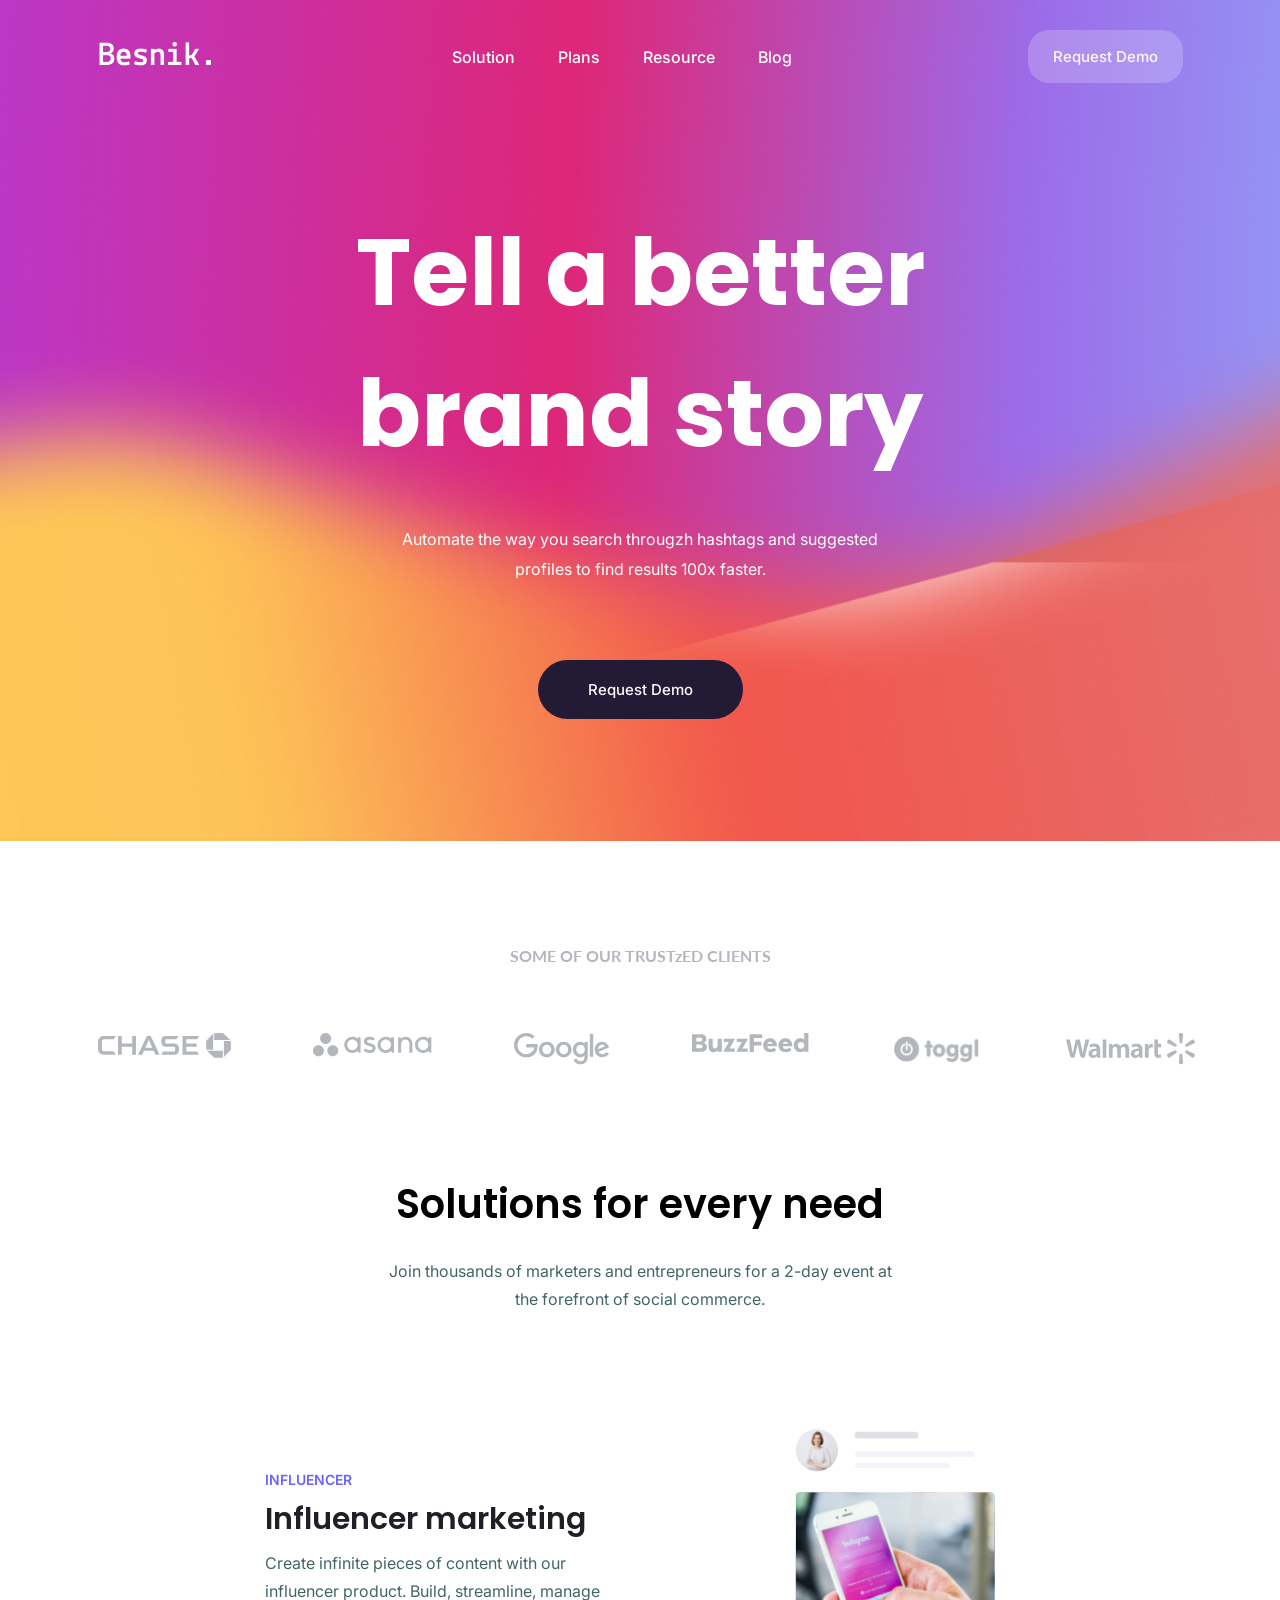
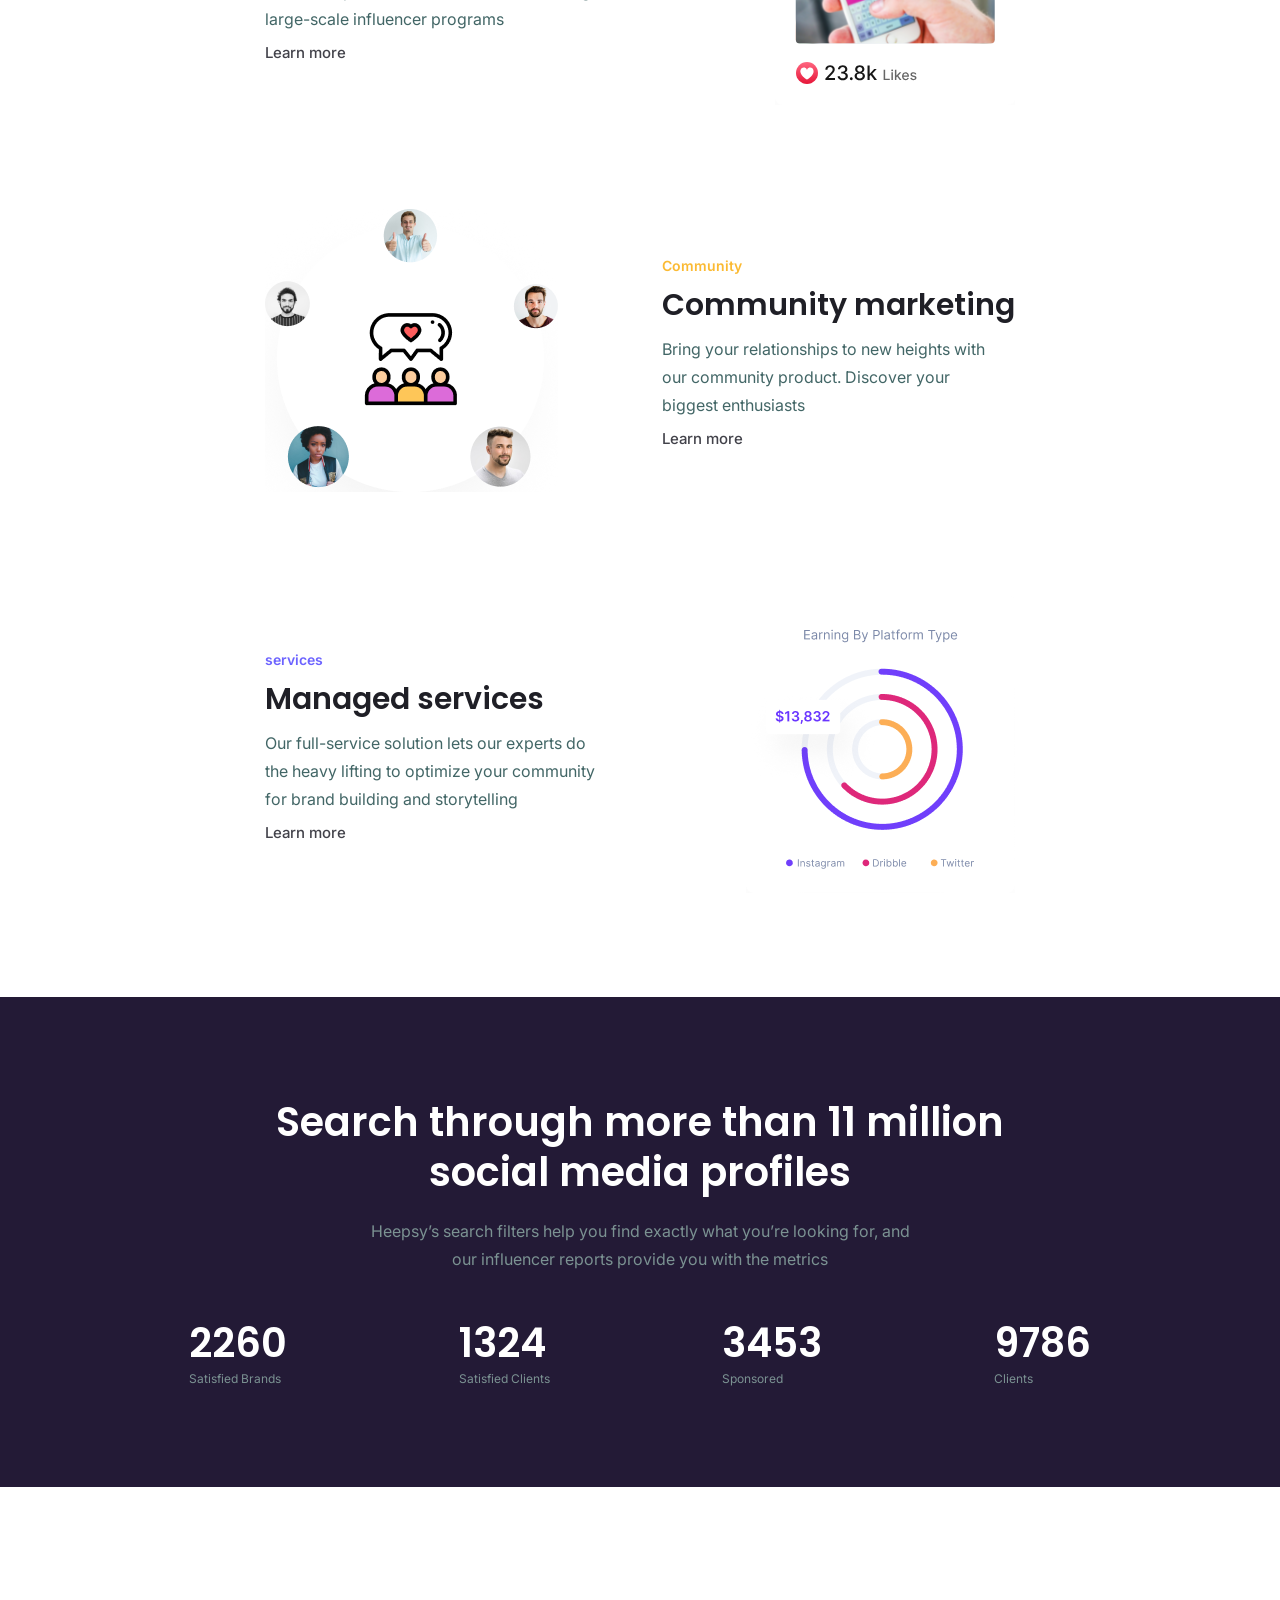
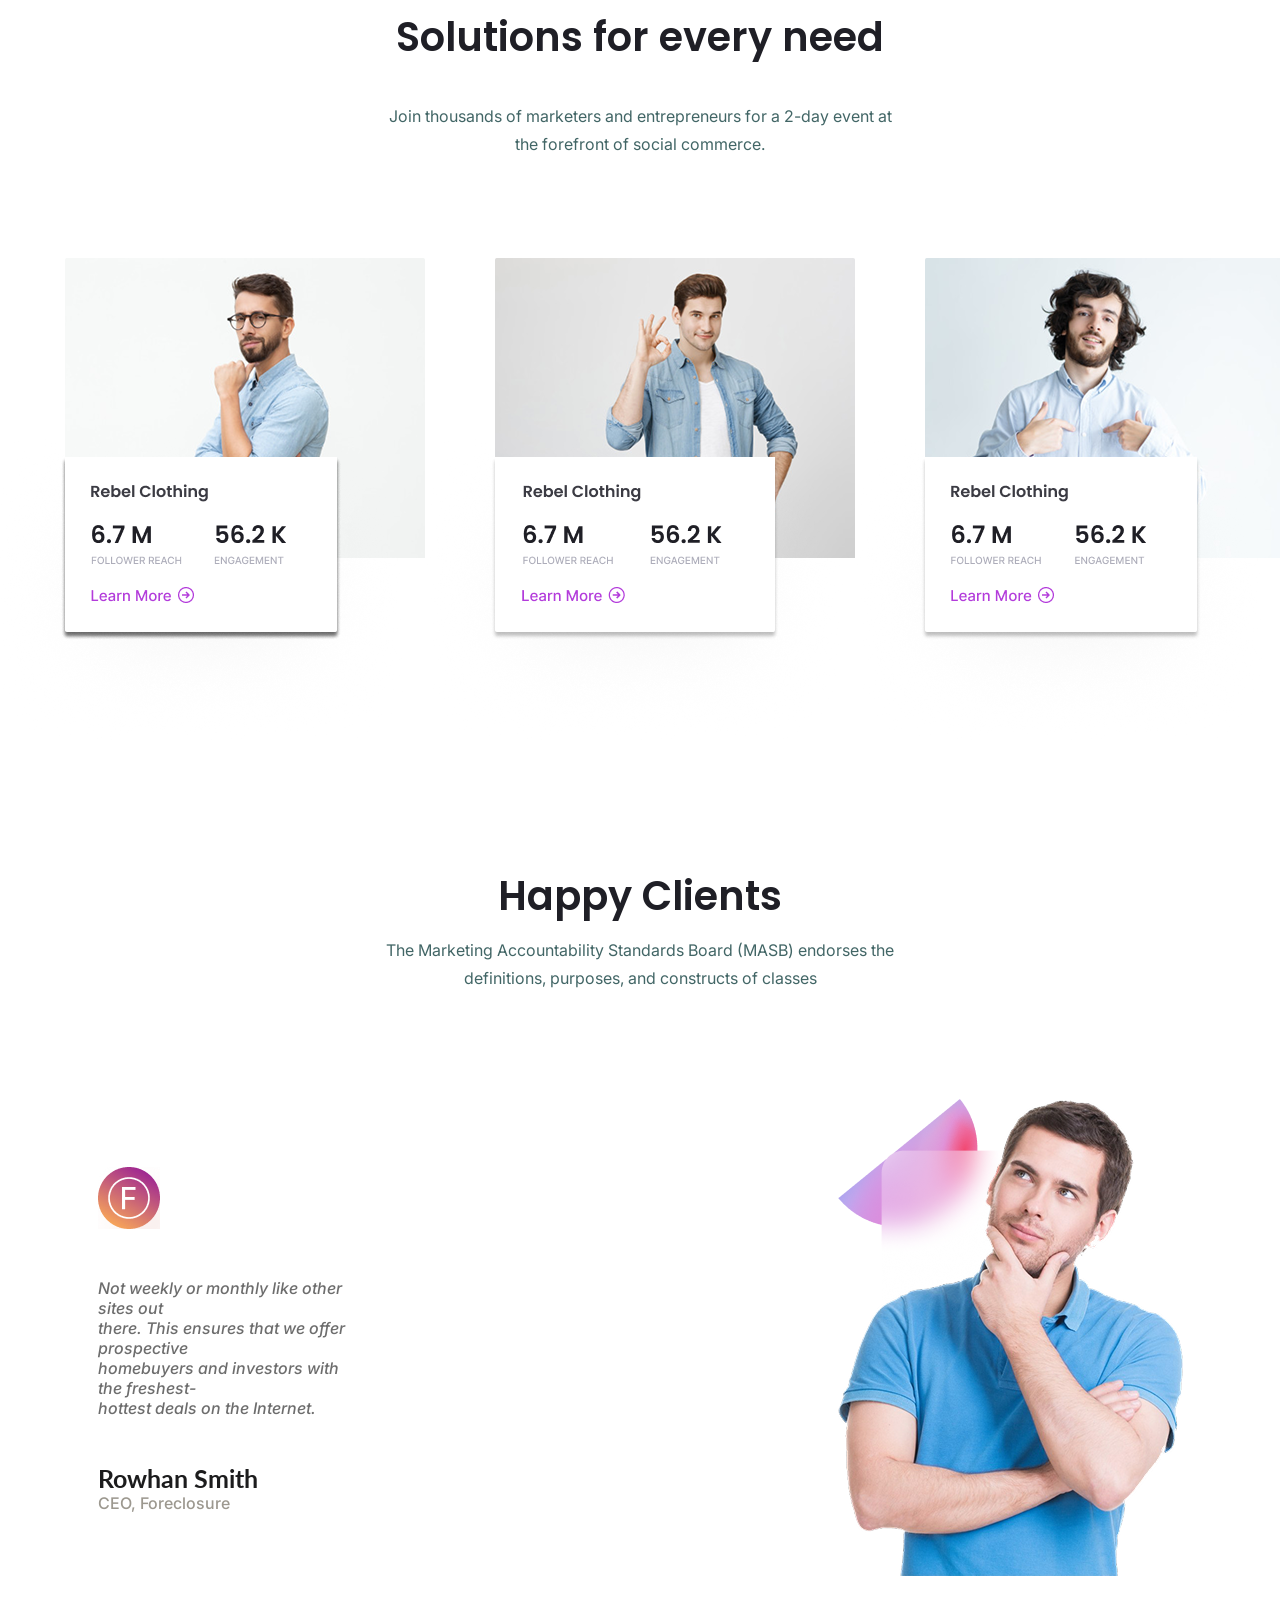
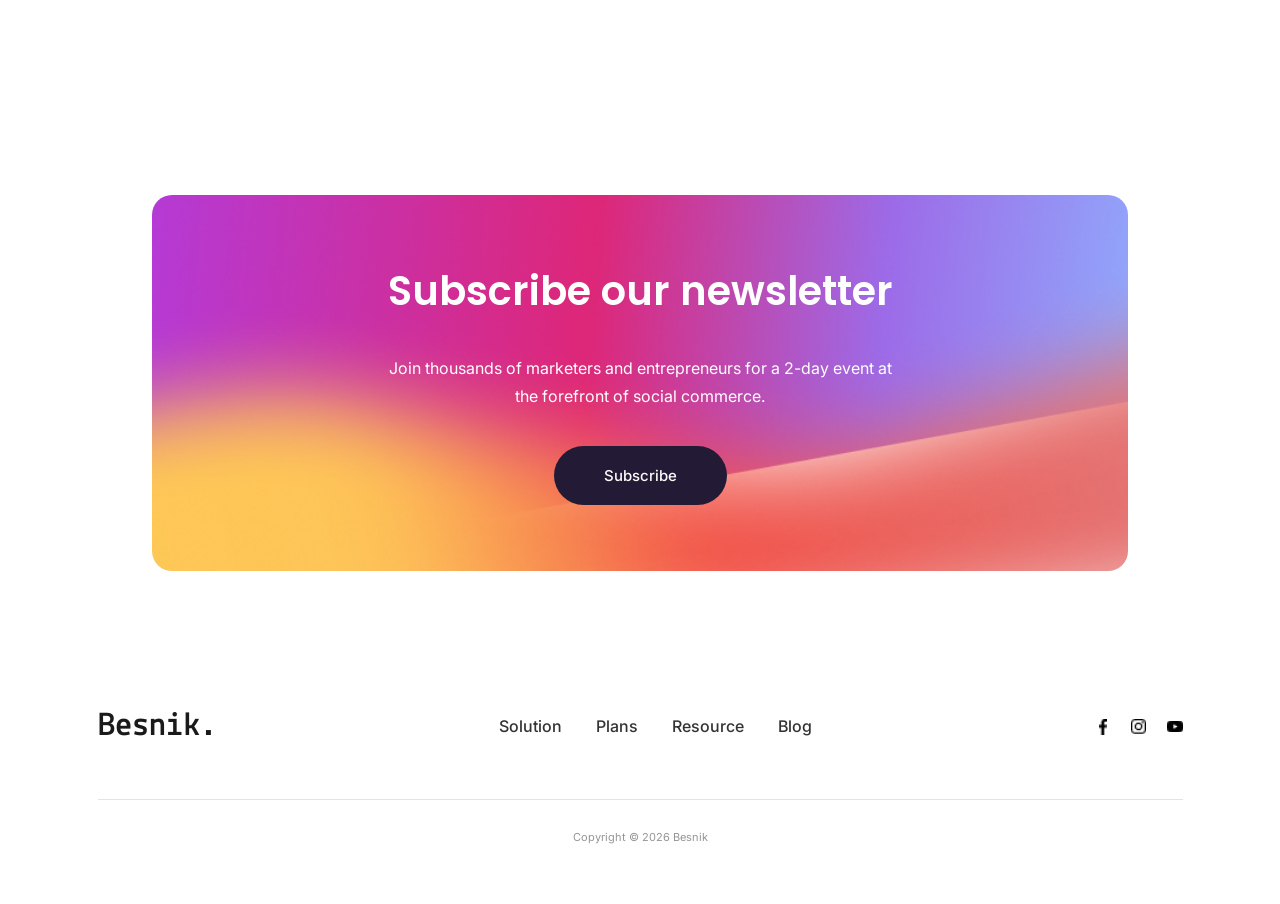
==== day-4-task/index.html @ 0809180b "Task 4 completed without responsiveness" ====
<!DOCTYPE html>
<html lang="en">

<head>
    <meta charset="UTF-8">
    <meta name="viewport" content="width=device-width, initial-scale=1.0">
    <title>task-4</title>
    <link rel="stylesheet" href="./style.css">
</head>

<body>
    <section class="background">
        <header>
            <div class="container">
                <div class="header-wrapper">
                    <a href="#">Besnik.</a>
                    <nav>
                        <a href="#">Solution</a>
                        <a href="#">Plans</a>
                        <a href="#">Resource</a>
                        <a href="#">Blog</a>
                    </nav>
                    <a href="#" class="btn">Request Demo</a>
                </div>
            </div>
        </header>

        <!-- banner section -->

        <section class="banner">
            <div class="container">
                <div class="banner-wrapper">
                    <h1>
                        <span>Tell a better</span> <br>
                        <span>brand story</span>
                    </h1>
                    <p>
                        <span>Automate the way you search througzh hashtags and suggested</span> <br>
                        <span>profiles to find results 100x faster.</span>
                    </p>
                    <a href="#" class="banner-btn">Request Demo</a>
                </div>
            </div>
        </section>
    </section>

    <!-- client banner -->
    <section class="client-banner">
        <div class="container">
            <h4>SOME OF OUR TRUSTzED CLIENTS</h4>
            <div class="client-banner-wrapper">
                <div>
                    <img src="./img/banner/1.svg" alt="Client 1">
                </div>
                <div>
                    <img src="./img/banner/2.svg" alt="Client 2">
                </div>
                <div>
                    <img src="./img/banner/3.svg" alt="Client 3">
                </div>
                <div>
                    <img src="./img/banner/4.svg" alt="Client 4">
                </div>
                <div>
                    <img src="./img/banner/5.svg" alt="Client 5">
                </div>
                <div>
                    <img src="./img/banner/6.svg" alt="Client 6">
                </div>
            </div>
        </div>
    </section>

    <!-- solution-banner -->
    <section class="solution-banner">
        <div class="solution-container">
            <div class="solution-banner-wrapper">
                <h4>Solutions for every need</h4>
                <p>
                    <span>Join thousands of marketers and entrepreneurs for a 2-day event at </span> <br>
                    <span>the forefront of social commerce.</span>
                </p>
            </div>
            <div class="marketing-block">
                <div class="marketing-wrapper">
                    <div>
                        <span class="text-purple">INFLUENCER</span>
                        <h3>Influencer marketing</h3>
                        <p>
                            <span>Create infinite pieces of content with our</span> <br>
                            <span>influencer product. Build, streamline, manage</span> <br>
                            <span>large-scale influencer programs</span>
                        </p>
                        <a href="#">Learn more</a>
                    </div>
                    <div>
                        <img src="./img/marketing/1.svg" alt="Influencer marketing">
                    </div>
                </div>
            </div>
            <div class="marketing-block">
                <div class="marketing-wrapper reverse">
                    <div>
                        <span class="text-yellow">Community</span>
                        <h3>Community marketing</h3>
                        <p>
                            <span>Bring your relationships to new heights with</span> <br>
                            <span>our community product. Discover your</span> <br>
                            <span>biggest enthusiasts </span>
                        </p>
                        <a href="#">Learn more</a>
                    </div>
                    <div>
                        <img src="./img/marketing/2.png" alt="Community marketing">
                    </div>
                </div>
            </div>
            <div class="marketing-block">
                <div class="marketing-wrapper">
                    <div>
                        <span class="text-purple">services</span>
                        <h3>Managed services</h3>
                        <p>
                            <span>Our full-service solution lets our experts do</span> <br>
                            <span>the heavy lifting to optimize your community</span> <br>
                            <span>for brand building and storytelling</span>
                        </p>
                        <a href="#">Learn more</a>
                    </div>
                    <div>
                        <img src="./img/marketing/3.png" alt="Managed services">
                    </div>
                </div>
            </div>
        </div>
    </section>

    <!-- social media banner -->

    <section class="social-media-banner">
        <div class="container">
            <div class="social-media-wrapper">
                <h2>
                    <span>Search through more than 11 million</span> <br>
                    <span>social media profiles</span>
                </h2>
                <p>
                    <span>Heepsy’s search filters help you find exactly what you’re looking for, and</span> <br>
                    <span>our influencer reports provide you with the metrics</span>
                </p>
            </div>
            <div class="social-media-info">
                <div class="stat">
                    <h3>2260</h3>
                    <p>Satisfied Brands</p>
                </div>
                <div class="stat">
                    <h3>1324</h3>
                    <p>Satisfied Clients</p>
                </div>
                <div class="stat">
                    <h3>3453</h3>
                    <p>Sponsored</p>
                </div>
                <div class="stat">
                    <h3>9786</h3>
                    <p>Clients</p>
                </div>
            </div>
        </div>
    </section>

    <!-- social media card -->

    <section class="social-media-card-banner">
        <div class="container">
            <div class="social-media-card-wrapper">
                <h2>Solutions for every need</h2>
                <p>
                    <span>Join thousands of marketers and entrepreneurs for a 2-day event at</span> <br>
                    <span>the forefront of social commerce.</span>
                </p>
            </div>
            <div class="social-media-card-flex">
                <div>
                    <img src="./img/people/person-1.png" alt="Person 1">
                </div>
                <div>
                    <img src="./img/people/person-2.png" alt="Person 2">
                </div>
                <div>
                    <img src="./img/people/person-3.png" alt="Person 3">
                </div>
            </div>
        </div>
    </section>

    <!-- Happy clients section -->
    <section class="happy-clients">
        <div class="container">
            <div class="happy-clients-wrapper">
                <h2>Happy Clients</h2>
                <p>
                    <span>The Marketing Accountability Standards Board (MASB) endorses the </span> <br>
                    <span>definitions, purposes, and constructs of classes</span>
                </p>
            </div>
            <!-- happy clients content -->
            <div class="happy-clients-content">
                <div class="happy-clients-content-wrapper">
                    <img src="./img/happy-clients/F-logo.png" alt="F-logo" class="happy-clients-logo">
                    <p class="happy-clients-content-text">
                        <span>Not weekly or monthly like other sites out</span> <br>
                        <span>there. This ensures that we offer prospective</span> <br>
                        <span>homebuyers and investors with the freshest-</span> <br>
                        <span>hottest deals on the Internet.</span>
                    </p>
                    <h5>Rowhan Smith</h5>
                    <span class="designation">CEO, Foreclosure</span>
                </div>
                <div class="happy-clients-image">
                    <img src="./img/happy-clients/person.png" alt="Person" class="happy-clients-person">
                </div>
            </div>
        </div>
    </section>
    <!-- newspaper section -->
     <section class="newspaper">
        <div class="container">
            <div class="newspaper-wrapper">
                <h2>Subscribe our newsletter</h2>
                <p>
                    <span>Join thousands of marketers and entrepreneurs for a 2-day event at</span> <br>
                    <span>the forefront of social commerce.</span>
                </p>
                <a href="#" class="banner-btn">Subscribe</a>
            </div>
        </div>
     </section>

     <footer>
        <div class="container">
            <div class="footer-wrapper">
                <a href="#">Besnik.</a>
                <nav>
                    <a href="#">Solution</a>
                    <a href="#">Plans</a>
                    <a href="#">Resource</a>
                    <a href="#">Blog</a>
                </nav>
                <div class="footer-social-media">
                    <a><img src="./img/footer/facebook.png" alt="Facebook"></a>
                    <a><img src="./img/footer/insta.png" alt="Instagram"></a>
                    <a><img src="./img/footer/youtube.png" alt="YouTube"></a>
                </div>
            </div>
            <div class="footer-copyright">
                <p>Copyright © 2026 Besnik</p>
        </div>
     </footer>
</body>

</html>
---- day-4-task/style.css ----
@import url('https://fonts.googleapis.com/css2?family=Lekton:ital,wght@0,400;0,700;1,400&display=swap');
@import url('https://fonts.googleapis.com/css2?family=Inter:ital,opsz,wght@0,14..32,100..900;1,14..32,100..900&display=swap');
@import url('https://fonts.googleapis.com/css2?family=Poppins:ital,wght@0,100;0,200;0,300;0,400;0,500;0,600;0,700;0,800;0,900;1,100;1,200;1,300;1,400;1,500;1,600;1,700;1,800;1,900&display=swap');
@import url('https://fonts.googleapis.com/css2?family=Lato:ital,wght@0,100;0,300;0,400;0,700;0,900;1,100;1,300;1,400;1,700;1,900&display=swap');
@import url('https://fonts.googleapis.com/css2?family=Lato:ital,wght@0,100;0,300;0,400;0,700;0,900;1,100;1,300;1,400;1,700;1,900&display=swap');
* {
    margin: 0;
    padding: 0;
    box-sizing: border-box;
}

a {
    text-decoration: none;
}

a,
span {
    display: inline-block;
}

.container {
    max-width: 1115px;
    margin: 0 auto;
    padding: 0px 15px;
}

.background {
    background: url('./img/bg.png') no-repeat center;
    background-size: cover;
}


/* header */

header {
    padding: 30px 0px;
}

.header-wrapper {
    display: flex;
    justify-content: space-between;
    align-items: center;
}

.header-wrapper a {
    font-family: "Lekton", monospace;
    font-weight: 700;
    font-size: 34px;
    color: #FFFFFF
}

.header-wrapper nav {
    display: flex;
    gap: 43px;
}

.header-wrapper nav a {
    font-family: "Inter", sans-serif;
    font-weight: 500;
    font-size: 16px;
    color: #FFFFFF;
}

.header-wrapper .btn {
    font-family: "Inter", sans-serif;
    font-weight: 500;
    font-size: 15px;
    color: #FFFAF9;
    background-color: rgba(255, 255, 255, 0.2);
    padding: 17px 25px;
    border-radius: 21px;
    border: none;
}

/* banner section */

.banner {
    padding-top: 89px;
    padding-bottom: 122px;
    text-align: center;
    color: #FFFFFF;
}

.banner-wrapper h1 {
    font-family: "Poppins", sans-serif;
    font-weight: 700;
    font-size: 94px;
}

.banner-wrapper p {
    font-family: "Inter", sans-serif;
    font-weight: 400;
    font-size: 16px;
    line-height: 30px;
    padding-top: 40px;
    margin-bottom: 76px;
}

.banner-btn {
    font-family: "Inter", sans-serif;
    font-weight: 500;
    font-size: 15px;
    background-color: #231A36;
    color: #FFFAF9;
    padding: 20px 50px;
    border-radius: 40px;
    border: none;
}

/* client banner */
.client-banner{
    padding:105px 0px;
}
.client-banner h4{
    font-family: "Lato", sans-serif;
    font-size: 16px;
    font-weight: 700;
    color: #B2B7BE;
    text-align: center;
}
.client-banner-wrapper{
    display: flex;
    gap:82px;
    padding-top:68px;
}

/* solution-banner */

.solution-container{
    max-width:780px;
    margin: 0 auto;
    padding: 0 15px;
}

.solution-banner-wrapper{
    text-align: center;
}
.solution-banner-wrapper h4{
    font-family: "Poppins", sans-serif;
    font-weight:600;
    font-size:40px;
}

.solution-banner-wrapper p{
    font-family: "Inter", sans-serif;
    font-weight: 400;
    font-size: 16px;
    line-height: 28px;
    color: #426666;
    padding-top:23px;
    padding-bottom: 110px;
}

/* marketing banner */

.marketing-block{
    margin-bottom:100px;
}


.marketing-wrapper{
    display:flex;
    justify-content: space-between;
    align-items: center;
}

.text-purple{
    padding-bottom: 10px;
    color: #6C63FF;
    font-family:"Inter", sans-serif;
    font-weight: 600;
    font-size:14px;
    letter-spacing: 20%;
    line-height: 18px;
}
.text-yellow{
    padding-bottom: 10px;
    color: #FBBA33;
    font-family:"Inter", sans-serif;
    font-weight: 600;
    font-size:14px;
    letter-spacing: 20%;
    line-height: 18px;
}

.reverse{
    flex-direction: row-reverse;
}

.marketing-wrapper h3{
    color:#1F1F26;
    font-family: "Poppins", sans-serif;
    font-weight: 600;
    font-size: 30px;
    line-height: 40px;
    padding-bottom: 10px;
}

.marketing-wrapper p{
    color:#426666;
    font-family: "Inter", sans-serif;
    font-weight: 400;
    font-size: 16px;
    line-height: 28px;
    letter-spacing:1%;
    padding-bottom: 10px;
}

.marketing-wrapper a{
    color:#42424A;
    font-family:"Inter", sans-serif;
    font-weight: 500;
    font-size: 15px;
}

/* social media banner */
.social-media-banner{
    background-color: #231A36;
    padding: 100px 0;
    margin-bottom: 120px;
}
.social-media-wrapper{
    text-align: center;
}
.social-media-wrapper h2{
    color:#FFFFFF;
    font-family: "Poppins", sans-serif;
    font-weight: 600;
    font-size: 40px;
    line-height: 50px;
    padding-bottom: 20px;
}
.social-media-wrapper p{
    color:#7B9292;
    font-family:"Inter", sans-serif;
    font-weight:400;
    font-size:16px;
    letter-spacing:1%;
    line-height:28px;
    padding-bottom: 50px;
}

.social-media-info {
    display: flex;
    justify-content: space-evenly;
    gap: 80px;
}

.stat h3 {
    color: #FFFFFF;
    font-family: "Poppins", sans-serif;
    font-weight: 600;
    font-size: 40px;
    line-height: 40px;
    padding-bottom: 8px;
}

.stat p {
    color: #7B9292;
    font-family: "Inter", sans-serif;
    font-weight: 400;
    font-size: 12px;
    line-height: 16px;
}

/* social media card */

.social-media-card-wrapper{
    text-align: center;
}

.social-media-card-wrapper h2{
    color:#1F1F26;
    font-family: "Poppins", sans-serif;
    font-weight: 600;
    font-size: 40px;
    margin-bottom:35px;
}
.social-media-card-wrapper p{
    color:#426666;
    font-family:"Inter", sans-serif;
    font-weight:400;
    font-size:16px;
    line-height:28px;
    letter-spacing:1%;
    margin-bottom: 100px;
}

.social-media-card-flex{
    display:flex;
    justify-content: center;
    align-items: center;
    margin-bottom:120px;
}

/* Happy clients section */

.happy-clients-wrapper{
    text-align: center;
}

.happy-clients-wrapper h2{
    color:#1F1F26;
    font-family:"Poppins", sans-serif;
    font-weight:600;
    font-size:40px;
    margin-bottom:10px;
}

.happy-clients-wrapper p{
    color:#426666;
    font-family:"Inter", sans-serif;
    font-weight:400;
    font-size:16px;
    line-height:28px;
    letter-spacing:1%;
    margin-bottom:107px;
}

/* happy clients content */

.happy-clients-content{
    display:flex;
    gap:476px;
    align-items: center;
    padding-bottom: 215px;
}
.happy-clients-content-wrapper{
    max-width: 976px;
}
.happy-clients-logo{
    margin-bottom:45px;
}
.happy-clients-content-text{
    color:#6D6D6D;
    font-family:"Inter", sans-serif;
    font-weight:500;
    font-style:italic;
    font-size:16px;
    margin-bottom:45px;
}
.happy-clients-content-wrapper h5{
    color:#1C1C1D;
    font-family:"Lato", sans-serif;
    font-weight:700;
    font-size:25px;
}
.designation{
    color:#9C988F;
    font-family:"Inter", sans-serif;
    font-weight:500;
    font-size:16px;
}

/* newspaper section */

.newspaper-wrapper{
    max-width: 976px;
    /* max-height: 322px; */
    background:url('./img/newspaper/newspaper-bg.png') no-repeat center;
    background-size: cover;
    margin: 0 auto;
    padding:66px 0px;
    text-align: center;
    border-radius:20px;
    border:none;
}
.newspaper-wrapper h2{
    color:#FFFFFF;
    font-family:"Poppins", sans-serif;
    font-weight:600;
    font-size:40px;
    margin-bottom:33px;
}
.newspaper-wrapper p{
    color:#FFFFFF;
    font-family:"Inter", sans-serif;
    font-weight:400;
    font-size:16px;
    line-height:28px;
    letter-spacing:1%;
    margin-bottom:36px;
}


/* footer */
footer{
    margin-top:138px;
}
.footer-wrapper{
    display:flex;
    justify-content: space-between;
    align-items: center;
    padding-bottom:55px;
    border-bottom: 1px solid #E3E3EA;
}
.footer-wrapper a{
    color:#1A1A1A;
    font-family:"Lekton", monospace;
    font-weight:700;
    font-size:34px;
    line-height:35px;
}

.footer-wrapper nav{
    display:flex;
    gap:34px;
}

.footer-wrapper nav a{
    color:#333333;
    font-family:"Inter", sans-serif;
    font-weight:500;
    font-size:16px;
}

.footer-social-media{
    display:flex;
    gap:20px;
    align-items: center;
}

.footer-wrapper .footer-social-media a {
    display: flex;
    align-items: center;
    line-height: 0;
}

.footer-social-media img {
    display: block;
    width: 16px;
    height: 16px;
    object-fit: contain;
}

.footer-copyright{
    padding:30px 0px 60px 0px;
    text-align: center;
}
.footer-copyright p{
    color:#959595;
    font-family:"Inter", sans-serif;
    font-weight:400;
    font-size:11px;
}
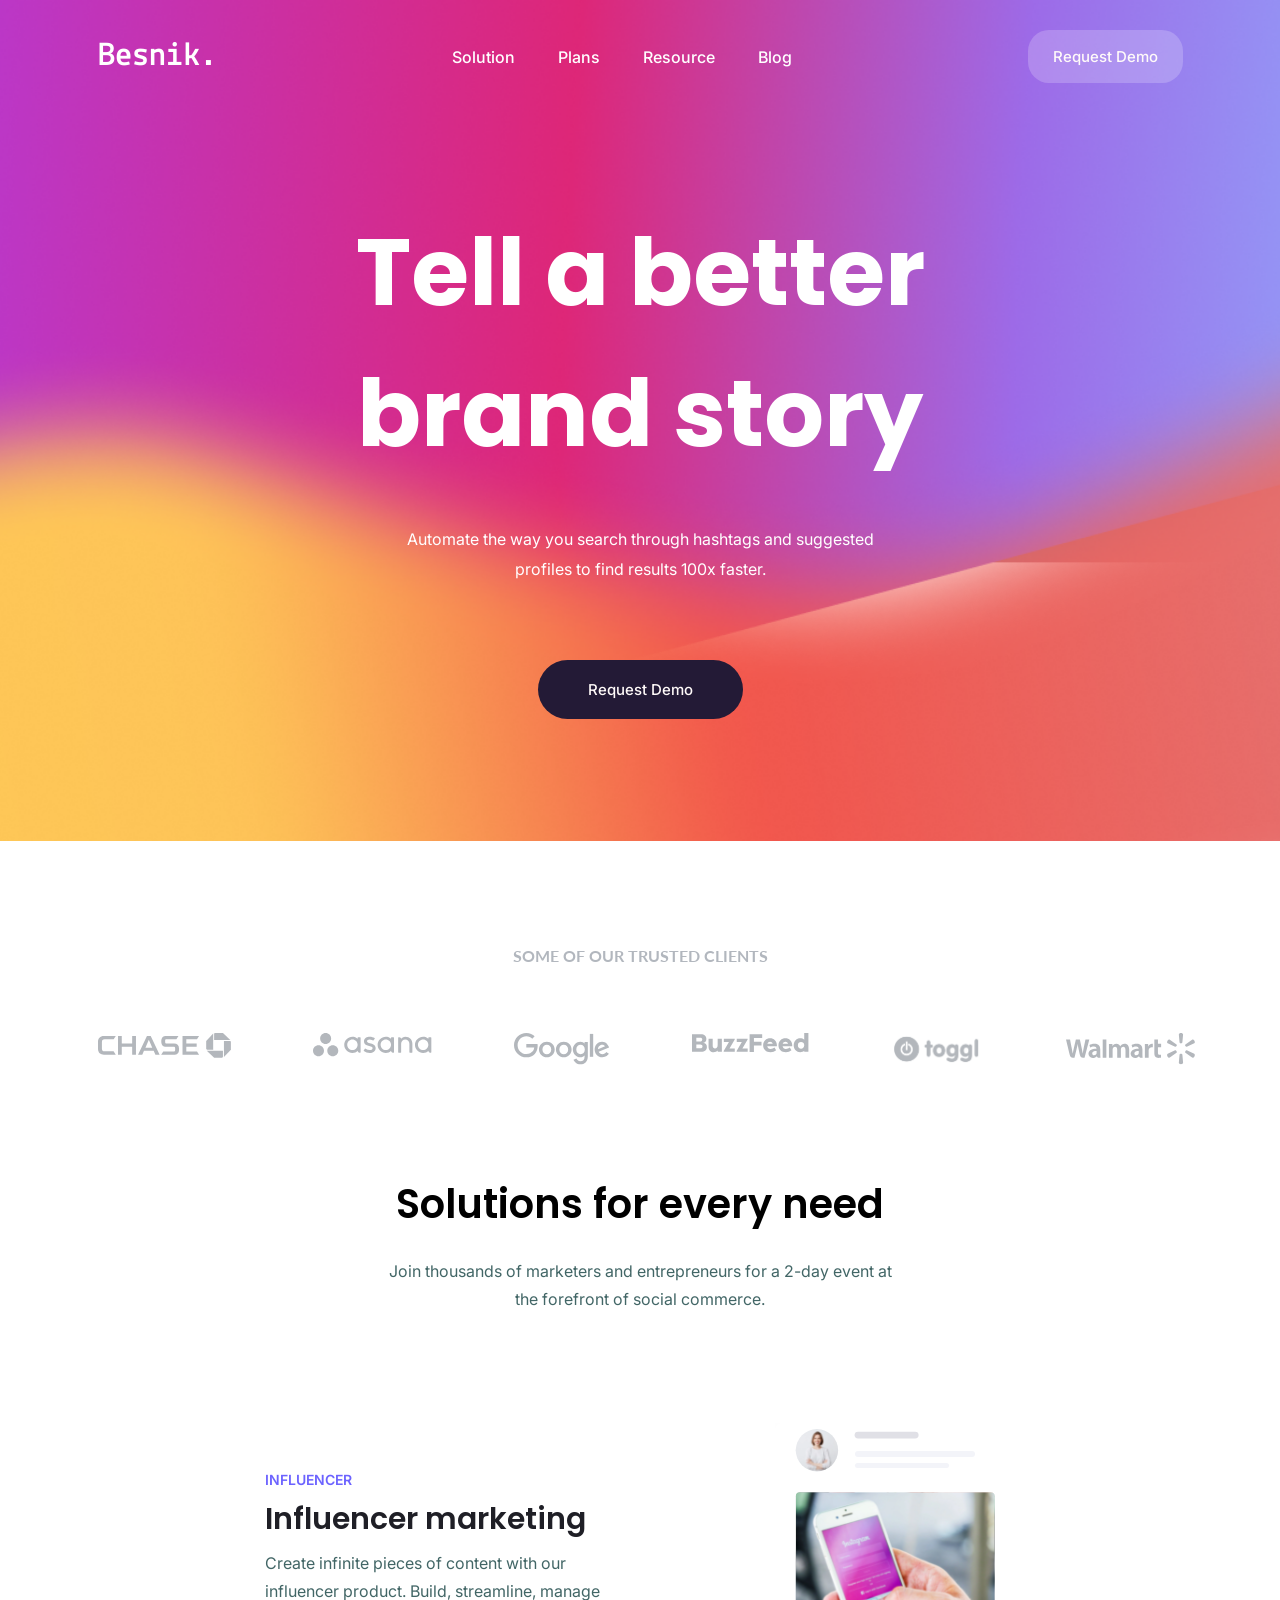
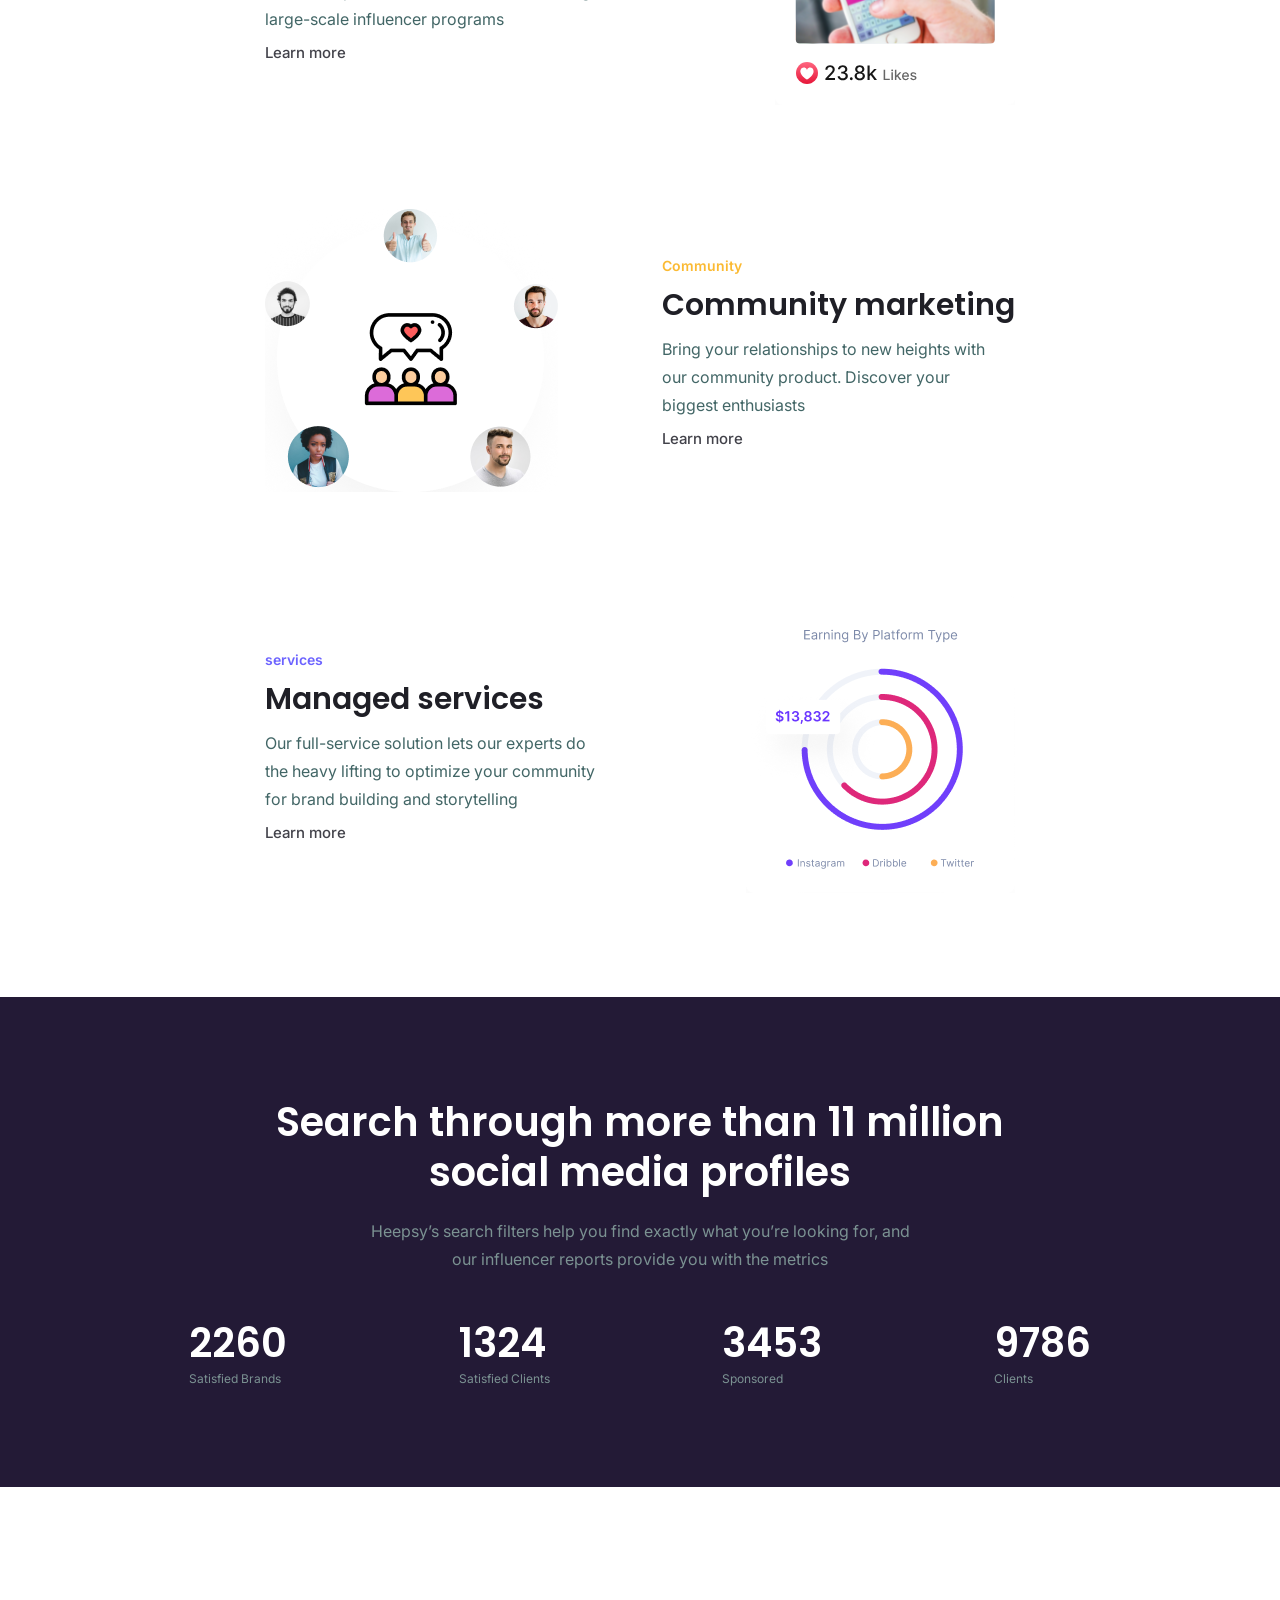
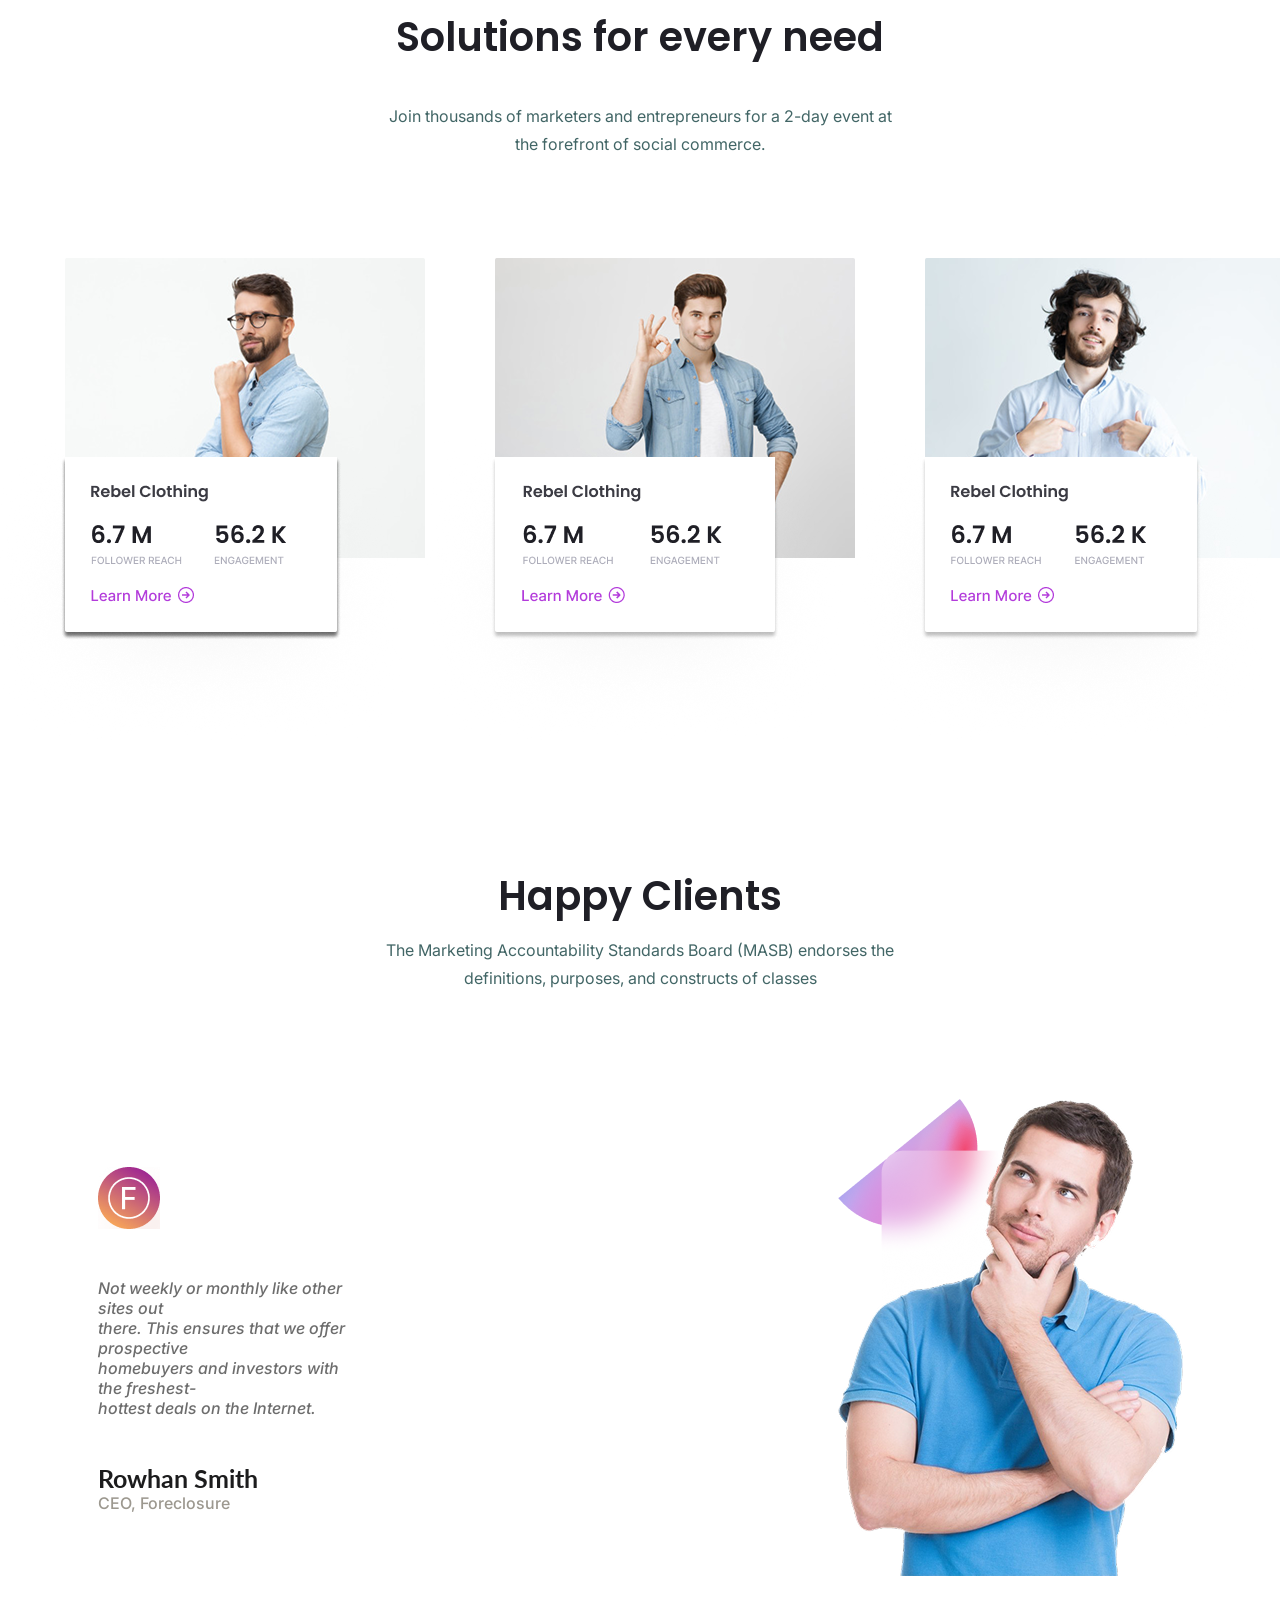
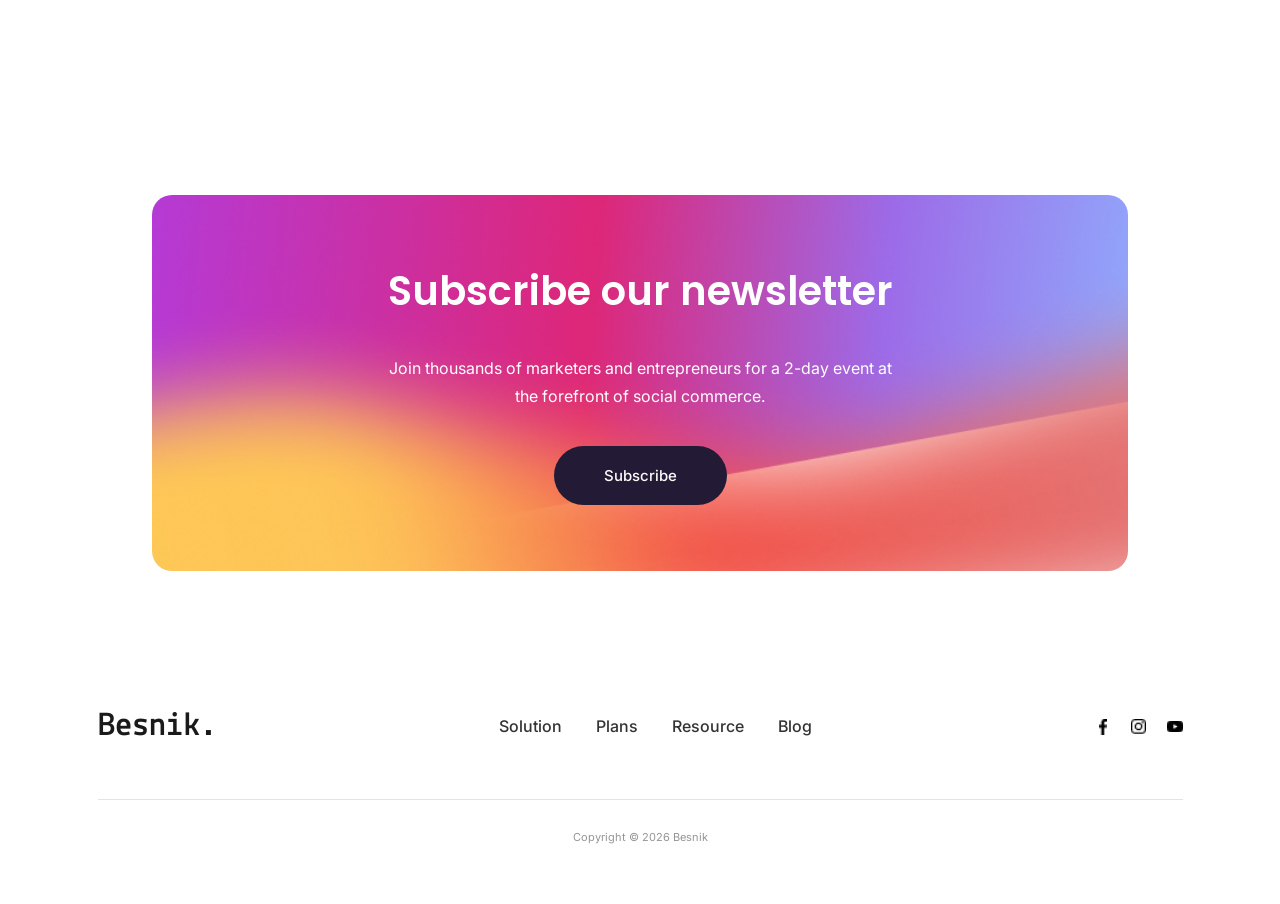
==== commit 01f08642: "Day 4 task completed" ====
--- a/day-4-task/index.html
+++ b/day-4-task/index.html
@@ -35,7 +35,7 @@
                         <span>brand story</span>
                     </h1>
                     <p>
-                        <span>Automate the way you search througzh hashtags and suggested</span> <br>
+                        <span>Automate the way you search through hashtags and suggested</span> <br>
                         <span>profiles to find results 100x faster.</span>
                     </p>
                     <a href="#" class="banner-btn">Request Demo</a>
@@ -47,7 +47,7 @@
     <!-- client banner -->
     <section class="client-banner">
         <div class="container">
-            <h4>SOME OF OUR TRUSTzED CLIENTS</h4>
+            <h4>SOME OF OUR TRUSTED CLIENTS</h4>
             <div class="client-banner-wrapper">
                 <div>
                     <img src="./img/banner/1.svg" alt="Client 1">
@@ -224,8 +224,9 @@
             </div>
         </div>
     </section>
+
     <!-- newspaper section -->
-     <section class="newspaper">
+    <section class="newspaper">
         <div class="container">
             <div class="newspaper-wrapper">
                 <h2>Subscribe our newsletter</h2>
@@ -236,9 +237,9 @@
                 <a href="#" class="banner-btn">Subscribe</a>
             </div>
         </div>
-     </section>
-
-     <footer>
+    </section>
+
+    <footer>
         <div class="container">
             <div class="footer-wrapper">
                 <a href="#">Besnik.</a>
@@ -256,8 +257,9 @@
             </div>
             <div class="footer-copyright">
                 <p>Copyright © 2026 Besnik</p>
-        </div>
-     </footer>
+            </div>
+        </div>
+    </footer>
 </body>
 
 </html>
--- a/day-4-task/style.css
+++ b/day-4-task/style.css
@@ -2,7 +2,7 @@
 @import url('https://fonts.googleapis.com/css2?family=Inter:ital,opsz,wght@0,14..32,100..900;1,14..32,100..900&display=swap');
 @import url('https://fonts.googleapis.com/css2?family=Poppins:ital,wght@0,100;0,200;0,300;0,400;0,500;0,600;0,700;0,800;0,900;1,100;1,200;1,300;1,400;1,500;1,600;1,700;1,800;1,900&display=swap');
 @import url('https://fonts.googleapis.com/css2?family=Lato:ital,wght@0,100;0,300;0,400;0,700;0,900;1,100;1,300;1,400;1,700;1,900&display=swap');
-@import url('https://fonts.googleapis.com/css2?family=Lato:ital,wght@0,100;0,300;0,400;0,700;0,900;1,100;1,300;1,400;1,700;1,900&display=swap');
+
 * {
     margin: 0;
     padding: 0;
@@ -442,4 +442,412 @@
     font-family:"Inter", sans-serif;
     font-weight:400;
     font-size:11px;
+}
+
+
+/* ================= RESPONSIVE (media queries only) ================= */
+
+/* Laptops / small desktops */
+@media (max-width: 1199px) {
+    .container {
+        max-width: 960px;
+    }
+
+    .banner-wrapper h1 {
+        font-size: 80px;
+    }
+
+    .client-banner-wrapper {
+        gap: 40px;
+        justify-content: center;
+        flex-wrap: wrap;
+    }
+
+    .happy-clients-content {
+        gap: 120px;
+    }
+}
+
+/* Tablets */
+@media (max-width: 991px) {
+    img {
+        max-width: 100%;
+        height: auto;
+    }
+
+    /* header */
+    header {
+        padding: 20px 0;
+    }
+
+    .header-wrapper {
+        flex-wrap: wrap;
+        justify-content: center;
+        gap: 20px;
+    }
+
+    .header-wrapper nav {
+        gap: 28px;
+        order: 2;
+        width: 100%;
+        justify-content: center;
+    }
+
+    .header-wrapper .btn {
+        order: 3;
+    }
+
+    /* banner */
+    .banner {
+        padding-top: 60px;
+        padding-bottom: 80px;
+    }
+
+    .banner-wrapper h1 {
+        font-size: 64px;
+    }
+
+    .banner-wrapper p {
+        padding-top: 25px;
+        margin-bottom: 50px;
+    }
+
+    /* clients */
+    .client-banner {
+        padding: 70px 0;
+    }
+
+    .client-banner-wrapper {
+        padding-top: 40px;
+    }
+
+    /* solutions */
+    .solution-banner-wrapper h4,
+    .social-media-wrapper h2,
+    .social-media-card-wrapper h2,
+    .happy-clients-wrapper h2,
+    .newspaper-wrapper h2 {
+        font-size: 34px;
+        line-height: 1.3;
+    }
+
+    .solution-banner-wrapper p {
+        padding-bottom: 70px;
+    }
+
+    .marketing-block {
+        margin-bottom: 70px;
+    }
+
+    .marketing-wrapper {
+        gap: 30px;
+    }
+
+    .marketing-wrapper > div {
+        flex: 1;
+    }
+
+    /* stats */
+    .social-media-banner {
+        padding: 70px 0;
+        margin-bottom: 80px;
+    }
+
+    .social-media-info {
+        flex-wrap: wrap;
+        gap: 40px;
+    }
+
+    .stat {
+        min-width: 140px;
+        text-align: center;
+    }
+
+    /* people cards */
+    .social-media-card-wrapper p {
+        margin-bottom: 60px;
+    }
+
+    .social-media-card-flex {
+        flex-wrap: wrap;
+        gap: 20px;
+        margin-bottom: 80px;
+    }
+
+    .social-media-card-flex > div {
+        flex: 1 1 200px;
+        text-align: center;
+    }
+
+    /* happy clients */
+    .happy-clients-wrapper p {
+        margin-bottom: 60px;
+    }
+
+    .happy-clients-content {
+        gap: 40px;
+        padding-bottom: 120px;
+    }
+
+    .happy-clients-content > div {
+        flex: 1;
+    }
+
+    /* footer */
+    footer {
+        margin-top: 90px;
+    }
+}
+
+/* Large phones / small tablets */
+@media (max-width: 767px) {
+    br {
+        display: none;
+    }
+
+    p span,
+    h2 span {
+        display: inline;
+    }
+
+    .banner-wrapper h1 {
+        font-size: 48px;
+    }
+
+    .banner-wrapper h1 span {
+        display: block;
+    }
+
+    .banner-wrapper p {
+        line-height: 26px;
+    }
+
+    .banner-btn {
+        padding: 16px 40px;
+    }
+
+    .client-banner {
+        padding: 50px 0;
+    }
+
+    .client-banner-wrapper {
+        gap: 30px 40px;
+    }
+
+    .client-banner-wrapper > div {
+        flex: 0 0 calc(33.333% - 30px);
+        text-align: center;
+    }
+
+    /* stack marketing blocks */
+    .marketing-wrapper,
+    .marketing-wrapper.reverse {
+        flex-direction: column;
+        text-align: center;
+    }
+
+    .marketing-wrapper > div {
+        flex: none;
+        width: 100%;
+    }
+
+    .marketing-wrapper h3 {
+        font-size: 26px;
+        line-height: 34px;
+    }
+
+    .solution-banner-wrapper h4,
+    .social-media-wrapper h2,
+    .social-media-card-wrapper h2,
+    .happy-clients-wrapper h2,
+    .newspaper-wrapper h2 {
+        font-size: 30px;
+    }
+
+    .social-media-wrapper h2 {
+        line-height: 40px;
+    }
+
+    .social-media-wrapper p {
+        padding-bottom: 40px;
+    }
+
+    .social-media-info {
+        gap: 30px 20px;
+    }
+
+    .stat {
+        flex: 0 0 calc(50% - 20px);
+    }
+
+    .stat h3 {
+        font-size: 34px;
+    }
+
+    .social-media-card-flex > div {
+        flex: 1 1 100%;
+    }
+
+    /* happy clients stack */
+    .happy-clients-content {
+        flex-direction: column-reverse;
+        text-align: center;
+        padding-bottom: 80px;
+    }
+
+    .happy-clients-content-wrapper {
+        max-width: 100%;
+    }
+
+    .happy-clients-logo {
+        margin-bottom: 30px;
+    }
+
+    .happy-clients-content-text {
+        margin-bottom: 30px;
+    }
+
+    /* newsletter */
+    .newspaper-wrapper {
+        padding: 50px 20px;
+    }
+
+    /* footer */
+    footer {
+        margin-top: 60px;
+    }
+
+    .footer-wrapper {
+        flex-direction: column;
+        gap: 25px;
+        padding-bottom: 35px;
+    }
+
+    .footer-wrapper nav {
+        flex-wrap: wrap;
+        justify-content: center;
+        gap: 20px;
+    }
+}
+
+/* Small phones */
+@media (max-width: 575px) {
+    .container,
+    .solution-container {
+        padding: 0 20px;
+    }
+
+    .header-wrapper a {
+        font-size: 28px;
+    }
+
+    .header-wrapper nav {
+        gap: 18px;
+        flex-wrap: wrap;
+    }
+
+    .header-wrapper nav a {
+        font-size: 14px;
+    }
+
+    .header-wrapper .btn {
+        padding: 13px 20px;
+        font-size: 14px;
+    }
+
+    .banner {
+        padding-top: 40px;
+        padding-bottom: 60px;
+    }
+
+    .banner-wrapper h1 {
+        font-size: 38px;
+    }
+
+    .banner-wrapper p {
+        font-size: 15px;
+        padding-top: 20px;
+        margin-bottom: 35px;
+    }
+
+    .client-banner h4 {
+        font-size: 14px;
+    }
+
+    .client-banner-wrapper > div {
+        flex: 0 0 calc(50% - 20px);
+    }
+
+    .solution-banner-wrapper h4,
+    .social-media-wrapper h2,
+    .social-media-card-wrapper h2,
+    .happy-clients-wrapper h2,
+    .newspaper-wrapper h2 {
+        font-size: 26px;
+    }
+
+    .solution-banner-wrapper p {
+        padding-bottom: 50px;
+    }
+
+    .marketing-block {
+        margin-bottom: 50px;
+    }
+
+    .marketing-wrapper h3 {
+        font-size: 22px;
+        line-height: 30px;
+    }
+
+    .social-media-banner {
+        padding: 50px 0;
+        margin-bottom: 60px;
+    }
+
+    .stat h3 {
+        font-size: 30px;
+    }
+
+    .social-media-card-wrapper p {
+        margin-bottom: 40px;
+    }
+
+    .social-media-card-flex {
+        margin-bottom: 60px;
+    }
+
+    .happy-clients-wrapper p {
+        margin-bottom: 40px;
+    }
+
+    .happy-clients-content-wrapper h5 {
+        font-size: 20px;
+    }
+
+    .happy-clients-content {
+        padding-bottom: 60px;
+    }
+
+    .newspaper-wrapper {
+        border-radius: 14px;
+    }
+}
+
+/* Very small phones */
+@media (max-width: 380px) {
+    .banner-wrapper h1 {
+        font-size: 32px;
+    }
+
+    .client-banner-wrapper > div {
+        flex: 0 0 100%;
+    }
+
+    .stat {
+        flex: 0 0 100%;
+    }
+
+    .banner-btn {
+        padding: 14px 32px;
+    }
 }
